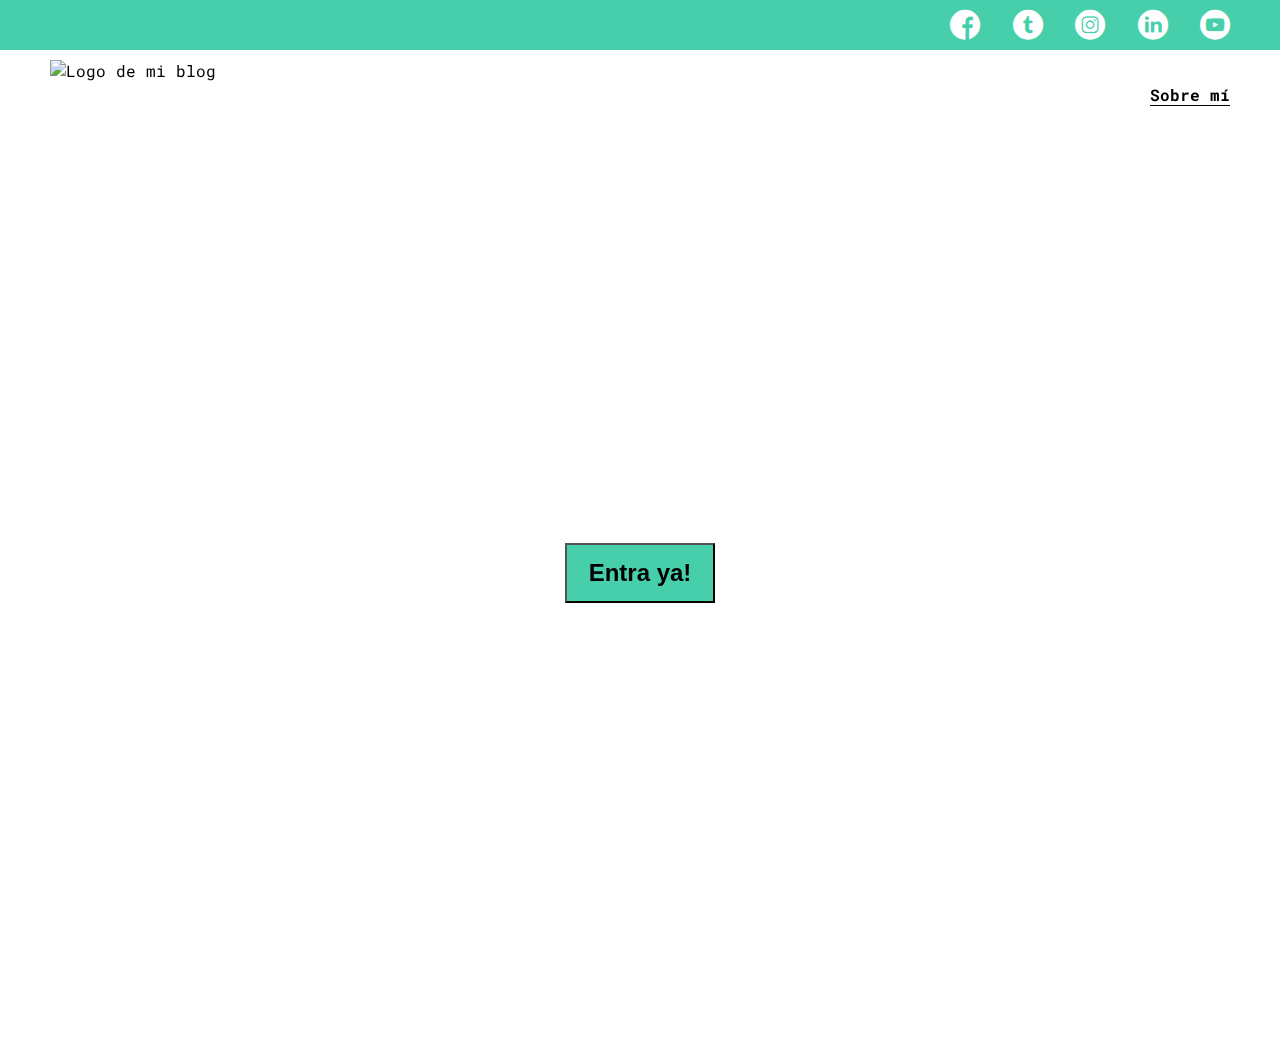
==== index.html @ 8f5846a8 "Terminado el blog" ====
<!DOCTYPE html>
<html lang="es">
<head>
    <meta charset="UTF-8">
    <meta http-equiv="X-UA-Compatible" content="IE=edge">
    <meta name="viewport" content="width=device-width, initial-scale=1.0">
    <title>Mi Blog</title>
    <link rel="stylesheet" href="./css/main.css">
    <link rel="stylesheet" href="./css/font/flaticon.css">
    <link rel="stylesheet" href="/css/media-queries.css">
</head>
<body class="home-body">
    <header>
        <section class="header-icons-container">
            <div class="icons">
                <a href=""><span class="flaticon-001-facebook"></span></a>
                <a href=""><span class="flaticon-002-twitter"></span></a>
                <a href=""><span class="flaticon-011-instagram"></span></a>
                <a href=""><span class="flaticon-010-linkedin"></span></a>
                <a href=""><span class="flaticon-008-youtube"></span></a>
            </div>
        </section>
        <nav>
            <section class="nav-logo-container">
                <a href="/"><img src="/assets/img/Logo-negro.png" alt="Logo de mi blog"></a>
            </section>
            <section class="profile-link">
                <a href="perfil.html">Sobre mí</a>
            </section>
        </nav>
    </header>
    <main class="cover-image">
        <h1>Conoce las novedades y <br> noticias del mundo Tech</h1>
        <button> <a href="blogs.html">Entra ya!</a></button>
    </main>
</body>
</html>
---- css/main.css ----
@import url('https://fonts.googleapis.com/css2?family=Quicksand:wght@300;500;700&family=Roboto+Mono:wght@400;500;700&family=Roboto+Slab:wght@400;700&family=Roboto:wght@400;500;700;900&display=swap');

body {
    font-family: "Roboto Mono", monospace;
    padding: 0;
    margin: 0;
}

a {
    text-decoration: none;
    display: inline;
    color: black;
}

.home-body {
    position: fixed;
    top: 0;
    bottom: 0;
    left: 0;
    right: 0;
}

.grid-container {
    max-width: 1280px;
    margin: auto;
}

header {
    width: 100%;
    height: 140px;
    display: grid;
    grid-template-rows: 1fr 1fr;
}

header .header-icons-container {
    width: 100%;
    height: 50px;
    display: grid;
    background-color: #47cfac;
}

header .header-icons-container .icons {
    width: 300px;
    height: auto;
    display: flex;
    justify-items: flex-end;
    align-items: center;
    justify-content: space-between;
    justify-self: end;
    margin-right: 50px;
}

header .icons span {
    color: white;
}

nav {
    display: grid;
    grid-template-columns: 1fr 1fr;
    height: 90px;
}

nav .nav-logo-container {
    margin-left: 50px;
}

nav .nav-logo-container a img {
    width: 220px;
    margin-top: 10px;
}

nav .profile-link {
    display: flex;
    align-items: center;
    justify-content: flex-end;
    margin-right: 50px;
}

nav .profile-link a {
    color: black;
    border-bottom: 1px solid black;
    font-weight: bold;
}

.cover-image {
    width: 100%;
    height: 100%;
    background-image: url("/assets/img/Cover.png");
    background-color: transparent;
    background-size: cover;
    background-position: center;
    display: grid;
    place-content: center;
}

.cover-image h1 {
    color: white;
    font-size: 5rem;
    margin-bottom: 100px;
    font-family: "Roboto mono", monospace;
}

.cover-image button {
    background-color: #47cfac;
    width: 150px;
    height: 60px;
    font-weight: bolder;
    font-size: 1.5rem;
    justify-self: center;
    margin-bottom: 400px;
}

.blogs-main {
    display: grid;
}

.blogs-news-container {
    background-color: #e6e9ed;
    padding: 0 50px 40px;
}

.blogs-main-new {
    display: grid;
    grid-template-columns: 2fr 1fr;
    grid-template-rows: 2fr;
}

.blogs-news-img-container {
    grid-column: 1;
}

.blogs-news-img-container img{
    width: 85%;
}

.blogs-news-info-container {
    grid-column: 2;
}

.blogs-news-info-container p {
    margin-bottom: 35px;
}

.blogs-posts-container {
    padding: 0 50px 40px;
}

.blogs-posts-container h3 {
    width: 100%;
    border-bottom: 1px solid #cdd2da;
    padding-bottom: 20px;
    text-align: center;
}

.blogs-button {
    border: 1px solid #47cfac;
    padding: 10px 15px;
    font-size: 12px;
    font-weight: bold;
}

.blogs-button:hover {
    cursor: pointer;
}

.post-container {
    display: grid;
    grid-template-columns: repeat(auto-fit, minmax(150px, 300px));
    gap: 50px;
    justify-content: center;
}

.post-container div img {
    width: 100%;
    /* height: 100%;
    object-fit: contain; */
}

.post-container div p {
    text-align: justify;
}

footer {
    width: 100%;
    height: 80px;
    background-color: #22272d;
    border-top: 35px solid #47cfac;
}

footer p {
    color: white;
    margin-top: 30px;
    text-align: center;
}

.blogpost-img-container img {
    width: 100%;
    background-size: cover;
}

.grid-container h3 {
    border-bottom: 1px solid gray;
}

.grid-container article h1 {
    font-size: 2rem;
}

.contact-main-container {
    width: 100%;
    min-height: 250px;
    background-color: #e6e9ed;
    text-align: center;
    padding-bottom: 50px;
}

.contact-main-container div{
    display: inline-block;
    width: 49.5%;
    height: 100%;
}

.contact-main-container div a {
    border-bottom: 1px solid black;
    padding-bottom: 5px;
}

.contact-main-container .contact-left, .contact-right {
    text-align: initial;
    margin-top: 85px;
}

.contact-main-container img {
    width: 100px;
}

.presentation-container {
    display: grid;
    padding: 0 100px 40px;
    grid-template-columns: 1fr 1fr;
    gap: 10px;
    background-color: #e6e9ed;
    place-items: center;
}

.presentation-container div {
    display: grid;
}

.presentation-container div img {
    width: 80%;
    padding-top: 50px;
    place-self: center;
}

.title-projects {
    text-align: center;
    border-bottom: 1px solid gray;
} 

.projects {
    display: grid;
    grid-template-columns: repeat(auto-fit, minmax(150px, 350px));
    gap: 80px;
    place-content: center;
    margin-bottom: 50px;
}

.project p {
    text-align: justify;
}
---- css/font/flaticon.css ----
/*
  	Flaticon icon font: Flaticon
  	Creation date: 20/12/2018 09:27
  	*/

@font-face {
  font-family: "Flaticon";
  src: url("./Flaticon.eot");
  src: url("./Flaticon.eot?#iefix") format("embedded-opentype"),
       url("./Flaticon.woff") format("woff"),
       url("./Flaticon.ttf") format("truetype"),
       url("./Flaticon.svg#Flaticon") format("svg");
  font-weight: normal;
  font-style: normal;
}

@media screen and (-webkit-min-device-pixel-ratio:0) {
  @font-face {
    font-family: "Flaticon";
    src: url("./Flaticon.svg#Flaticon") format("svg");
  }
}

[class^="flaticon-"]:before, [class*=" flaticon-"]:before,
[class^="flaticon-"]:after, [class*=" flaticon-"]:after {   
  font-family: Flaticon;
        font-size: 30px;
font-style: normal;
margin-left: 20px;
}

.flaticon-001-facebook:before { content: "\f100"; }
.flaticon-002-twitter:before { content: "\f101"; }
.flaticon-003-whatsapp:before { content: "\f102"; }
.flaticon-004-groupme:before { content: "\f103"; }
.flaticon-005-kik:before { content: "\f104"; }
.flaticon-006-skype:before { content: "\f105"; }
.flaticon-007-periscope:before { content: "\f106"; }
.flaticon-008-youtube:before { content: "\f107"; }
.flaticon-009-itunes:before { content: "\f108"; }
.flaticon-010-linkedin:before { content: "\f109"; }
.flaticon-011-instagram:before { content: "\f10a"; }
.flaticon-012-messenger:before { content: "\f10b"; }
.flaticon-013-twitter-1:before { content: "\f10c"; }
.flaticon-014-snapchat:before { content: "\f10d"; }
.flaticon-015-reddit:before { content: "\f10e"; }
---- css/media-queries.css ----
@media (max-width: 930px) {
    .blogs-main-new {
        grid-template-columns: 1fr;
        grid-template-rows:3fr;
    }

    .blogs-news-img-container {
        grid-row: 2;
    }

    .blogs-news-info-container {
        grid-column: 1;
        grid-row: 3;
    }

    .presentation-container {
        grid-template-columns: 1fr;
        grid-auto-rows: auto;
        margin-bottom: 50px;
    }

    .presentation-container div {
        display: block;
        align-self: flex-start;
    }
}
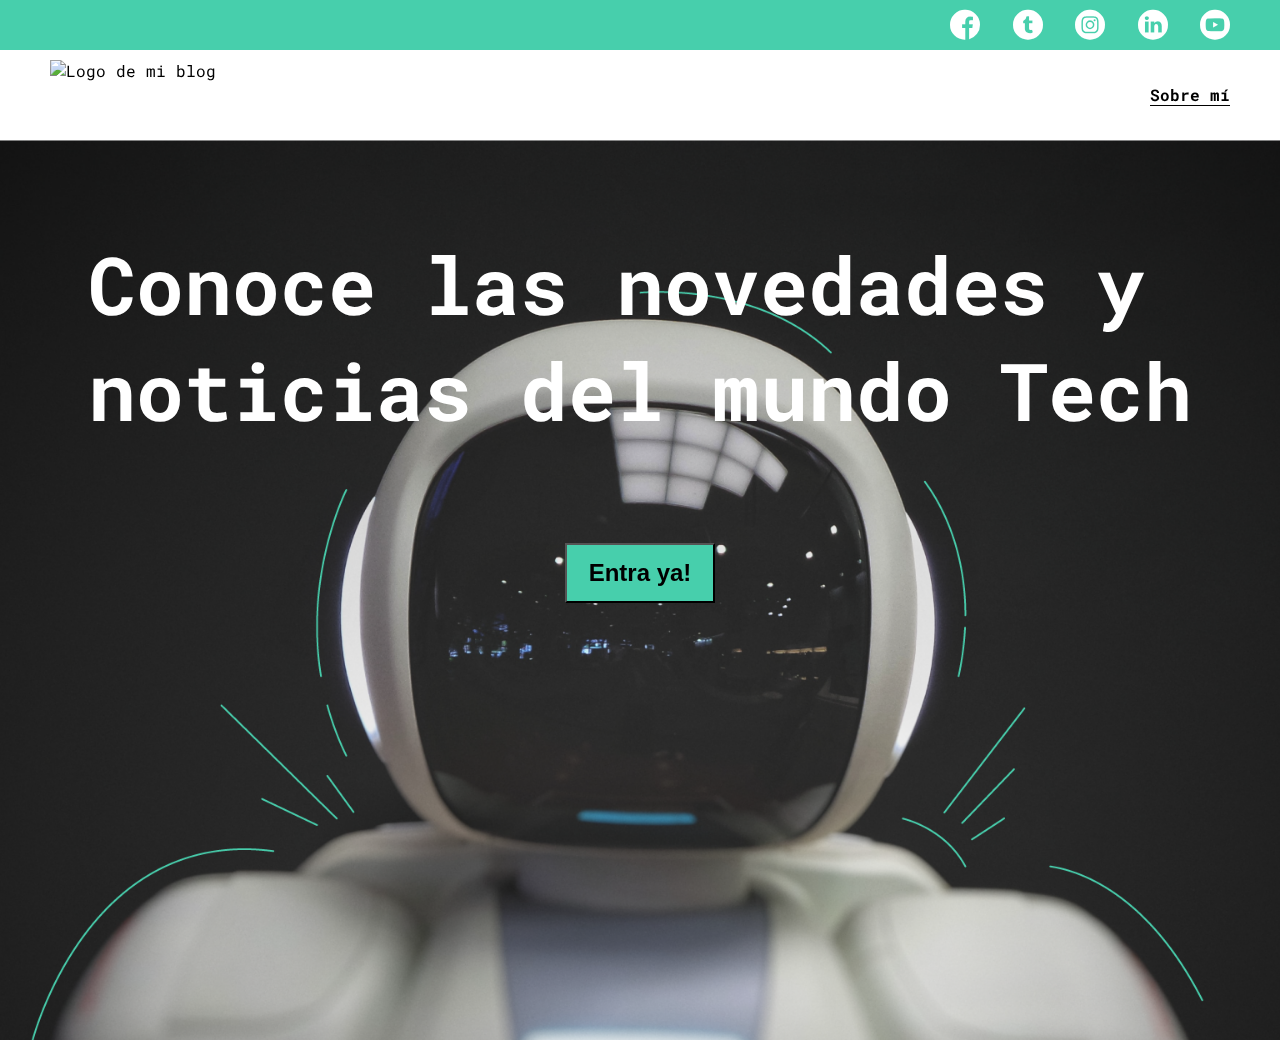
==== commit 986f7f30: "Update index.html" ====
--- a/index.html
+++ b/index.html
@@ -22,7 +22,7 @@
         </section>
         <nav>
             <section class="nav-logo-container">
-                <a href="/"><img src="/assets/img/Logo-negro.png" alt="Logo de mi blog"></a>
+                <a href="/"><img src="https://images.pexels.com/photos/10260685/pexels-photo-10260685.jpeg?cs=srgb&dl=pexels-%D1%86%D0%B2%D0%B5%D1%82%D0%B0-%D1%82%D0%B8%D1%88%D0%B8%D0%BD%D1%8B-10260685.jpg&fm=jpg" alt="Logo de mi blog"></a>
             </section>
             <section class="profile-link">
                 <a href="perfil.html">Sobre mí</a>
@@ -34,4 +34,4 @@
         <button> <a href="blogs.html">Entra ya!</a></button>
     </main>
 </body>
-</html>+</html>
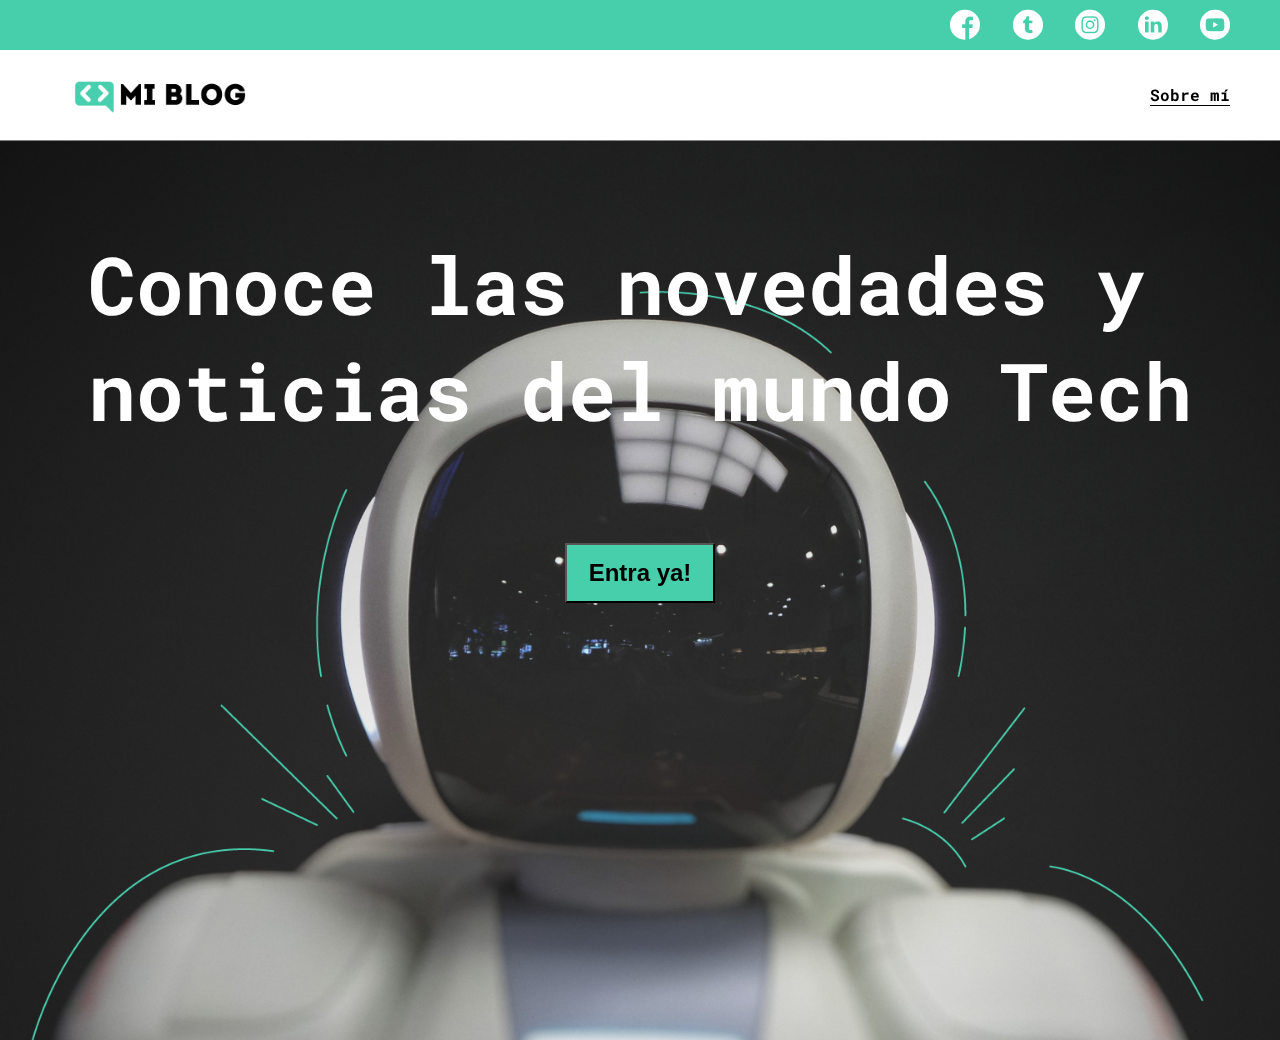
==== commit 4c5d1ad9: "a" ====
--- a/index.html
+++ b/index.html
@@ -22,7 +22,7 @@
         </section>
         <nav>
             <section class="nav-logo-container">
-                <a href="/"><img src="https://images.pexels.com/photos/10260685/pexels-photo-10260685.jpeg?cs=srgb&dl=pexels-%D1%86%D0%B2%D0%B5%D1%82%D0%B0-%D1%82%D0%B8%D1%88%D0%B8%D0%BD%D1%8B-10260685.jpg&fm=jpg" alt="Logo de mi blog"></a>
+                <a href="/"><img src="/assets/img/Logo-negro.png" alt="Logo de mi blog"></a>
             </section>
             <section class="profile-link">
                 <a href="perfil.html">Sobre mí</a>
